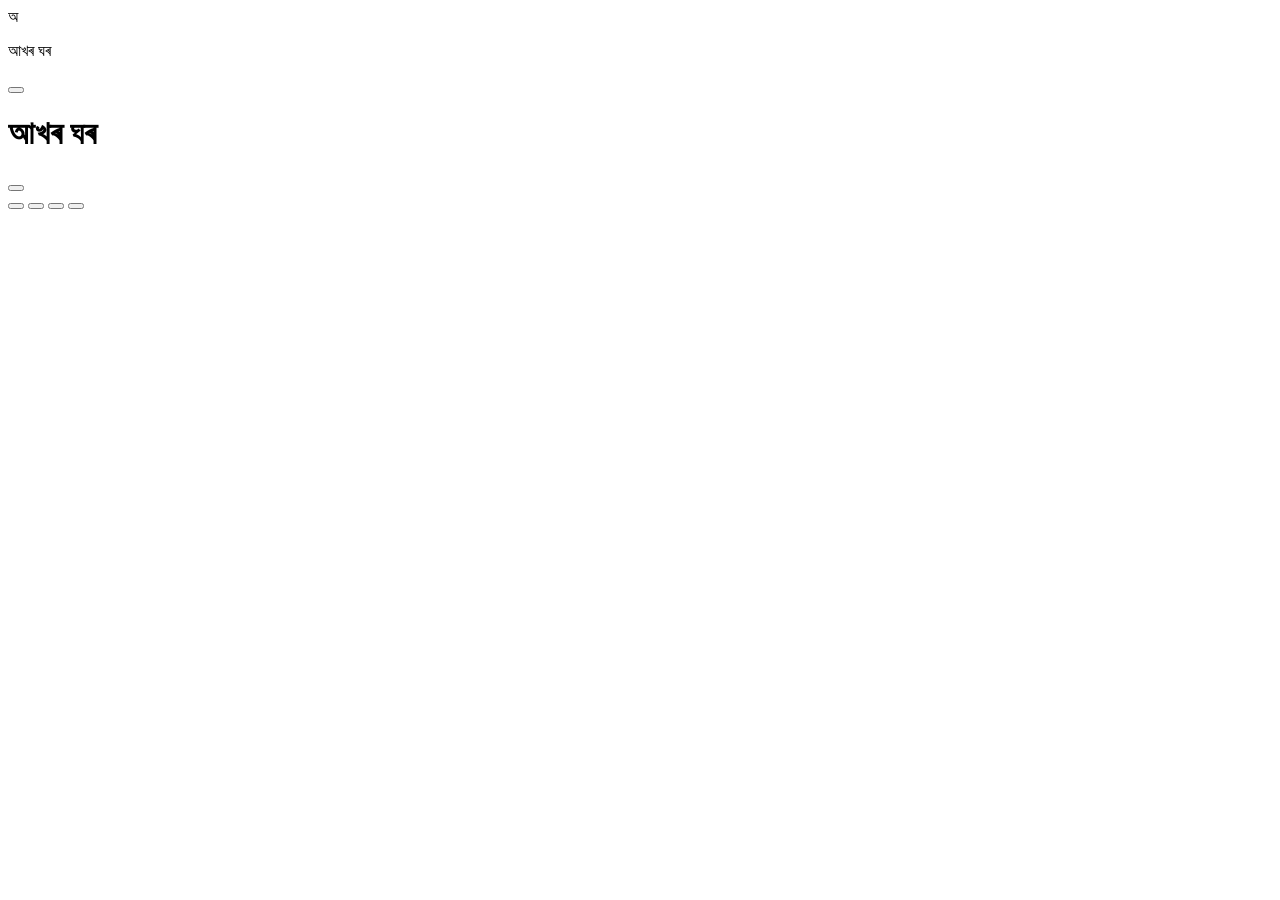
==== Index.html @ d5b70124 "Create Index.html" ====
<!-- index.html -->
<!DOCTYPE html>
<html lang="as">
<head>
    <meta charset="UTF-8">
    <meta name="viewport" content="width=device-width, initial-scale=1.0, viewport-fit=cover, maximum-scale=1.0, user-scalable=no">
    <meta name="theme-color" content="#FF5A52">
    <meta name="apple-mobile-web-app-capable" content="yes">
    <title>আখৰ ঘৰ</title>
    <link rel="manifest" href="manifest.json">
    <link rel="stylesheet" href="css/variables.css">
    <link rel="stylesheet" href="css/app.css">
    <link rel="stylesheet" href="css/components.css">
    <link rel="stylesheet" href="css/animations.css">
</head>
<body>
    <div id="splash-screen">
        <div class="splash-content">
            <div class="splash-logo">অ</div>
            <div class="loader-bar"><span></span></div>
            <p>আখৰ ঘৰ</p>
        </div>
    </div>

    <div id="app-shell">
        <header class="app-bar">
            <button id="menu-trigger" class="svg-icon-btn" data-icon="menu"></button>
            <h1 id="page-title">আখৰ ঘৰ</h1>
            <button id="audio-toggle" class="svg-icon-btn" data-icon="speaker"></button>
        </header>

        <main id="router-outlet"></main>

        <nav class="bottom-nav">
            <button class="nav-item active" data-link="home" id="nav-home"></button>
            <button class="nav-item" data-link="learn" id="nav-learn"></button>
            <button class="nav-item" data-link="games" id="nav-games"></button>
            <button class="nav-item" data-link="profile" id="nav-profile"></button>
        </nav>
    </div>

    <div id="drawer-overlay"></div>
    <aside id="app-drawer"></aside>

    <script type="module" src="js/app.js"></script>
    <script>
        if ('serviceWorker' in navigator) {
            navigator.serviceWorker.register('sw.js');
        }
    </script>
</body>
</html>
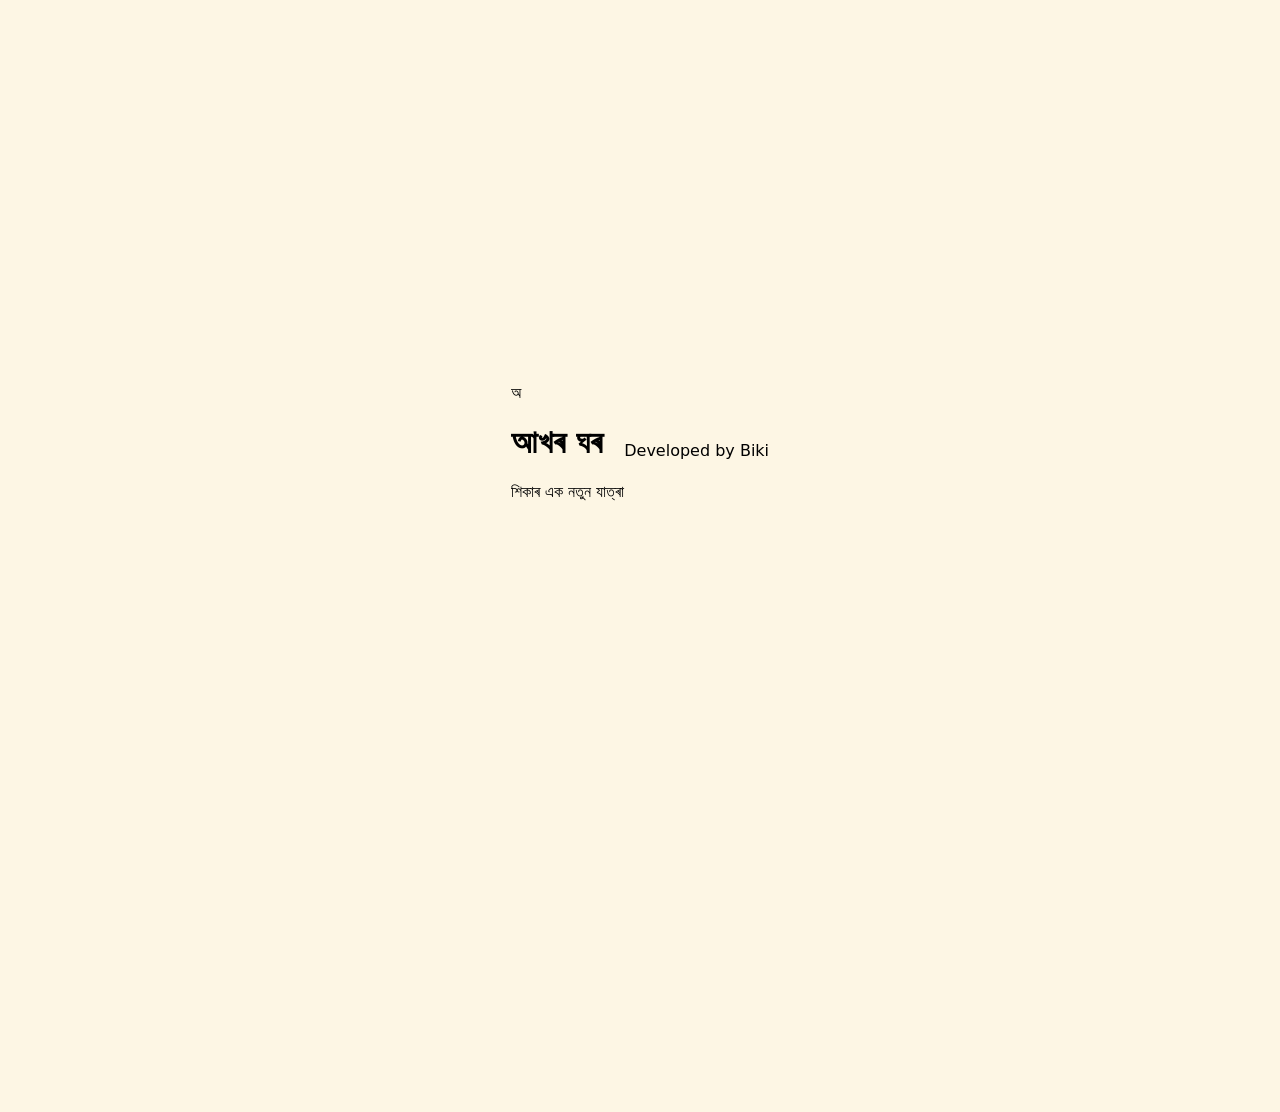
==== commit f0b7ba03: "Update Index.html" ====
--- a/Index.html
+++ b/Index.html
@@ -1,52 +1,114 @@
-<!-- index.html -->
 <!DOCTYPE html>
 <html lang="as">
 <head>
     <meta charset="UTF-8">
+    <!-- Critical: viewport-fit=cover handles the status bar/notch on modern Android/iOS -->
     <meta name="viewport" content="width=device-width, initial-scale=1.0, viewport-fit=cover, maximum-scale=1.0, user-scalable=no">
+    
+    <!-- App Identity -->
+    <title>আখৰ ঘৰ</title>
     <meta name="theme-color" content="#FF5A52">
-    <meta name="apple-mobile-web-app-capable" content="yes">
-    <title>আখৰ ঘৰ</title>
+    <meta name="description" content="শিশুৰ বাবে অসমীয়া ভাষা শিকাৰ ঘৰ">
+    
+    <!-- PWA & Mobile Fullscreen Tags -->
     <link rel="manifest" href="manifest.json">
-    <link rel="stylesheet" href="css/variables.css">
-    <link rel="stylesheet" href="css/app.css">
-    <link rel="stylesheet" href="css/components.css">
-    <link rel="stylesheet" href="css/animations.css">
+    <meta name="mobile-web-app-capable" content="yes">
+    <meta name="apple-mobile-web-app-status-bar-style" content="black-translucent">
+
+    <!-- Premium Stylesheets (Modular) -->
+    <link rel="stylesheet" href="css/variables.css">   <!-- Colors & Tokens -->
+    <link rel="stylesheet" href="css/app.css">         <!-- Layout & Nav -->
+    <link rel="stylesheet" href="css/components.css">  <!-- UI Elements -->
+    <link rel="stylesheet" href="css/animations.css">  <!-- Native Transitions -->
+
+    <style>
+        /* Immediate style to prevent white flash before CSS loads */
+        body { background-color: #FDF6E4; margin: 0; overflow: hidden; }
+    </style>
 </head>
-<body>
+<body class="native-mode">
+
+    <!-- 1. PREMIUM NATIVE SPLASH SCREEN -->
+    <!-- This is the first thing the user sees; hides the JS loading process -->
     <div id="splash-screen">
-        <div class="splash-content">
+        <div class="splash-container">
             <div class="splash-logo">অ</div>
-            <div class="loader-bar"><span></span></div>
-            <p>আখৰ ঘৰ</p>
+            <h1 class="splash-title">আখৰ ঘৰ</h1>
+            <div class="splash-loader">
+                <div class="loader-progress"></div>
+            </div>
+            <p class="splash-tagline">শিকাৰ এক নতুন যাত্ৰা</p>
         </div>
+        <div class="splash-footer">Developed by Biki</div>
     </div>
 
+    <!-- 2. MAIN APP CONTENT (The Shell) -->
     <div id="app-shell">
+        
+        <!-- Native-style App Bar -->
         <header class="app-bar">
-            <button id="menu-trigger" class="svg-icon-btn" data-icon="menu"></button>
-            <h1 id="page-title">আখৰ ঘৰ</h1>
-            <button id="audio-toggle" class="svg-icon-btn" data-icon="speaker"></button>
+            <button id="menu-trigger" class="icon-btn" data-icon="menu" aria-label="Menu"></button>
+            <div class="app-identity">
+                <span class="logo-small">অ</span>
+                <h1 id="page-title">আখৰ ঘৰ</h1>
+            </div>
+            <button id="audio-toggle" class="icon-btn" data-icon="speaker" aria-label="Toggle Sound"></button>
         </header>
 
-        <main id="router-outlet"></main>
+        <!-- ROUTER OUTLET: This is where pages (Home, Vowels, etc.) are injected -->
+        <main id="router-outlet" class="scroll-container"></main>
 
+        <!-- Premium Bottom Navigation -->
         <nav class="bottom-nav">
-            <button class="nav-item active" data-link="home" id="nav-home"></button>
-            <button class="nav-item" data-link="learn" id="nav-learn"></button>
-            <button class="nav-item" data-link="games" id="nav-games"></button>
-            <button class="nav-item" data-link="profile" id="nav-profile"></button>
+            <button class="nav-item active" data-link="home">
+                <div class="nav-icon" data-icon="home"></div>
+                <span>ঘৰ</span>
+            </button>
+            <button class="nav-item" data-link="vowels">
+                <div class="nav-icon" data-icon="learn"></div>
+                <span>শিকা</span>
+            </button>
+            <button class="nav-item" data-link="games">
+                <div class="nav-icon" data-icon="game"></div>
+                <span>খেল</span>
+            </button>
+            <button class="nav-item" data-link="profile">
+                <div class="nav-icon" data-icon="profile"></div>
+                <span>মই</span>
+            </button>
         </nav>
+
     </div>
 
-    <div id="drawer-overlay"></div>
-    <aside id="app-drawer"></aside>
+    <!-- 3. DRAWERS & OVERLAYS -->
+    <div id="drawer-overlay" class="overlay"></div>
+    <aside id="app-drawer" class="native-drawer">
+        <!-- Content injected by js/components/drawer.js -->
+    </aside>
 
+    <!-- UI Notification/Feedback Toast (For Quiz/Admin) -->
+    <div id="toast-container"></div>
+
+    <!-- 4. CORE SCRIPTS -->
+    <!-- Using type="module" allows the use of import/export for better architecture -->
     <script type="module" src="js/app.js"></script>
+
+    <!-- PWA Service Worker Registration -->
     <script>
         if ('serviceWorker' in navigator) {
-            navigator.serviceWorker.register('sw.js');
+            window.addEventListener('load', () => {
+                navigator.serviceWorker.register('./sw.js')
+                .then(reg => console.log('SW Registered'))
+                .catch(err => console.log('SW Failed', err));
+            });
         }
+
+        // Prevent typical browser "context menu" for a more native feel
+        document.addEventListener('contextmenu', event => event.preventDefault());
+        
+        // Prevent "Pull-to-refresh" on Chrome Android
+        document.body.style.overscrollBehaviorY = 'contain';
     </script>
+
 </body>
-</html>
+    </html>
--- a/css/variables.css
+++ b/css/variables.css
@@ -0,0 +1,23 @@
+/* css/variables.css */
+:root {
+    --primary: #FF5A52;
+    --primary-dark: #E8453D;
+    --secondary: #146B4B;
+    --accent: #F6C445;
+    --bg-cream: #FDF6E4;
+    --bg-paper: #FFFFFF;
+    --text-main: #1F2430;
+    --text-muted: #5B6070;
+    --shadow-premium: 0 12px 30px rgba(0,0,0,0.06);
+    --radius-xl: 32px;
+    --radius-lg: 24px;
+    --safe-top: env(safe-area-inset-top);
+    --safe-bottom: env(safe-area-inset-bottom);
+}
+
+* { box-sizing: border-box; -webkit-tap-highlight-color: transparent; }
+body, html { 
+    margin: 0; padding: 0; height: 100%; width: 100%; 
+    font-family: system-ui, sans-serif; background: var(--bg-cream);
+    overflow: hidden; position: fixed;
+}
--- a/css/app.css
+++ b/css/app.css
@@ -0,0 +1,128 @@
+/* Prevent all typical browser behaviors */
+* {
+    -webkit-user-select: none;
+    -webkit-touch-callout: none;
+    user-select: none;
+    outline: none;
+}
+
+html, body {
+    height: 100%;
+    overflow: hidden; /* No browser scroll */
+    background-color: var(--bg-cream);
+    position: fixed; /* Stops elastic bounce on iOS/Android WebView */
+    width: 100%;
+}
+
+#router-outlet {
+    height: calc(100vh - 130px); /* Adjust based on header/footer */
+    overflow-y: auto;
+    -webkit-overflow-scrolling: touch;
+    padding: 20px;
+}
+
+/* Premium Navigation Bar */
+.bottom-nav {
+    height: 70px;
+    background: var(--bg-nav);
+    display: flex;
+    justify-content: space-around;
+    align-items: center;
+    border-top: 1px solid rgba(0,0,0,0.05);
+    padding-bottom: var(--safe-bottom);
+    box-shadow: 0 -4px 20px rgba(0,0,0,0.03);
+}
+
+.nav-item svg {
+    width: 24px;
+    height: 24px;
+    margin-bottom: 4px;
+    transition: transform 0.3s cubic-bezier(0.175, 0.885, 0.32, 1.275);
+}
+
+.nav-item.active {
+    color: var(--primary);
+}
+
+.nav-item.active svg {
+    transform: scale(1.2);
+    stroke: var(--primary);
+}
+.banner {
+    background: linear-gradient(135deg, var(--primary), var(--primary-dark));
+    border-radius: var(--radius-xl);
+    padding: 30px;
+    color: white;
+    margin-bottom: 25px;
+    box-shadow: 0 10px 20px rgba(255, 90, 82, 0.2);
+}
+
+.module-grid {
+    display: grid;
+    grid-template-columns: 1fr 1fr;
+    gap: 15px;
+}
+
+.m-card {
+    border: none;
+    background: white;
+    padding: 20px;
+    border-radius: var(--radius-lg);
+    display: flex;
+    flex-direction: column;
+    align-items: flex-start;
+    text-align: left;
+    box-shadow: var(--shadow-premium);
+}
+
+.m-card.gold { border-bottom: 5px solid var(--accent); }
+.m-card.green { border-bottom: 5px solid var(--secondary); }
+
+.m-icon {
+    font-size: 28px;
+    margin-bottom: 10px;
+}
+
+.m-info b { display: block; font-size: 16px; color: var(--text-main); }
+.m-info span { font-size: 12px; color: var(--text-muted); }
+
+.fab-audio {
+    width: 70px;
+    height: 70px;
+    border-radius: 50%;
+    border: none;
+    background: var(--primary);
+    box-shadow: 0 8px 20px rgba(255, 90, 82, 0.3);
+    cursor: pointer;
+}
+/* Prevent Content Overlap with Bottom Nav */
+#router-outlet {
+    height: 100vh;
+    padding-top: 70px; /* Space for Header */
+    padding-bottom: 90px; /* Space for Nav */
+    overflow-y: auto;
+    -webkit-overflow-scrolling: touch;
+}
+
+/* Fix Splash Screen Overlay */
+#splash-screen {
+    position: fixed;
+    inset: 0;
+    z-index: 9999; /* Highest priority */
+    background: var(--bg-cream);
+    display: flex;
+    align-items: center;
+    justify-content: center;
+    transition: opacity 0.5s ease;
+}
+
+/* Native Card Feedback */
+.vowel-card:active, .m-card:active {
+    transform: scale(0.95);
+    background: #f8f8f8;
+}
+
+/* Hide Scrollbars for Native Look */
+#router-outlet::-webkit-scrollbar {
+    display: none;
+    }
--- a/css/components.css
+++ b/css/components.css
@@ -0,0 +1,144 @@
+/* Vowel Cards Grid */
+.vowel-grid {
+    display: grid;
+    grid-template-columns: repeat(3, 1fr);
+    gap: 16px;
+    padding-top: 10px;
+}
+
+.vowel-card {
+    background: var(--bg-paper);
+    aspect-ratio: 1/1.2;
+    border-radius: var(--radius-lg);
+    display: flex;
+    flex-direction: column;
+    align-items: center;
+    justify-content: center;
+    box-shadow: var(--shadow-premium);
+    border: 2px solid transparent;
+    transition: all 0.3s cubic-bezier(0.4, 0, 0.2, 1);
+    animation: slideUp 0.5s ease forwards;
+    animation-delay: var(--delay);
+    opacity: 0;
+}
+
+.vowel-card:active {
+    background: var(--bg-cream);
+    border-color: var(--primary);
+    transform: scale(0.92);
+}
+
+.v-letter {
+    font-size: 42px;
+    font-weight: 800;
+    color: var(--primary);
+}
+
+.v-footer {
+    font-size: 10px;
+    text-transform: uppercase;
+    letter-spacing: 1px;
+    margin-top: 10px;
+    color: var(--text-muted);
+}
+
+/* Tracing UI */
+.canvas-area {
+    position: relative;
+    background: #FFF;
+    border-radius: var(--radius-xl);
+    overflow: hidden;
+    box-shadow: inset 0 0 20px rgba(0,0,0,0.05);
+    border: 4px solid var(--accent);
+    height: 350px;
+}
+
+.guide-text {
+    position: absolute;
+    top: 50%;
+    left: 50%;
+    transform: translate(-50%, -50%);
+    font-size: 200px;
+    font-weight: 900;
+    color: rgba(0,0,0,0.05);
+    pointer-events: none;
+    z-index: 0;
+}
+
+#drawing-canvas {
+    position: relative;
+    z-index: 1;
+    touch-action: none;
+}
+
+/* Drawer Styling */
+#app-drawer {
+    position: fixed;
+    top: 0;
+    left: -300px; /* Hidden by default */
+    width: 280px;
+    height: 100%;
+    background: var(--bg-paper);
+    z-index: 1001;
+    transition: transform 0.3s cubic-bezier(0.4, 0, 0.2, 1);
+    display: flex;
+    flex-direction: column;
+    padding-top: var(--safe-top);
+}
+
+#app-drawer.open {
+    transform: translateX(300px);
+}
+
+#drawer-overlay {
+    position: fixed;
+    inset: 0;
+    background: rgba(0,0,0,0.4);
+    opacity: 0;
+    pointer-events: none;
+    z-index: 1000;
+    transition: opacity 0.3s ease;
+}
+
+#drawer-overlay.active {
+    opacity: 1;
+    pointer-events: auto;
+}
+
+.drawer-header {
+    padding: 30px 20px;
+    background: linear-gradient(135deg, var(--primary), var(--primary-dark));
+    color: white;
+}
+
+.drawer-logo {
+    width: 50px;
+    height: 50px;
+    background: white;
+    color: var(--primary);
+    border-radius: 12px;
+    display: flex;
+    align-items: center;
+    justify-content: center;
+    font-size: 24px;
+    font-weight: 900;
+    margin-bottom: 12px;
+}
+
+.drawer-item {
+    width: 100%;
+    padding: 16px 20px;
+    display: flex;
+    align-items: center;
+    gap: 15px;
+    border: none;
+    background: none;
+    font-size: 16px;
+    font-weight: 600;
+    color: var(--text-main);
+    text-align: left;
+}
+
+.drawer-item:active {
+    background: var(--bg-cream);
+    }
--- a/css/animations.css
+++ b/css/animations.css
@@ -0,0 +1,82 @@
+/* js/modules/games.js feedback animation */
+.quiz-overlay {
+    position: fixed;
+    inset: 0;
+    display: flex;
+    align-items: center;
+    justify-content: center;
+    background: rgba(255, 255, 255, 0.8);
+    backdrop-filter: blur(4px);
+    z-index: 1000;
+    animation: fadeIn 0.3s ease forwards;
+}
+
+.pop-icon {
+    width: 120px;
+    height: 120px;
+    stroke-width: 2;
+    fill: none;
+    transform: scale(0);
+    animation: popIn 0.5s cubic-bezier(0.175, 0.885, 0.32, 1.275) forwards;
+}
+
+.success .pop-icon { stroke: var(--secondary); }
+.error .pop-icon { stroke: var(--primary); }
+
+@keyframes popIn {
+    to { transform: scale(1); }
+}
+
+/* Page Transitions */
+.fade-in {
+    animation: slideInUp 0.4s cubic-bezier(0.4, 0, 0.2, 1) forwards;
+}
+
+@keyframes slideInUp {
+    from {
+        opacity: 0;
+        transform: translateY(20px);
+    }
+    to {
+        opacity: 1;
+        transform: translateY(0);
+    }
+}
+
+/* Correct/Wrong Option feedback */
+.opt-btn.correct {
+    background: var(--secondary) !important;
+    color: white !important;
+    border-color: var(--secondary);
+    animation: pulseCorrect 0.4s ease;
+}
+
+.opt-btn.wrong {
+    background: var(--primary) !important;
+    color: white !important;
+    animation: shakeError 0.4s ease;
+}
+
+@keyframes shakeError {
+    0%, 100% { transform: translateX(0); }
+    25% { transform: translateX(-10px); }
+    75% { transform: translateX(10px); }
+}
+/* Premium Haptic Feedback */
+.nav-item, .vowel-card, .num-card, .primary-btn {
+    transition: transform 0.1s cubic-bezier(0, 0, 0.2, 1);
+    cursor: pointer;
+}
+
+.nav-item:active, .vowel-card:active, .num-card:active {
+    transform: scale(0.92); /* Subtle shrink on press */
+    filter: brightness(0.9);
+}
+
+/* Smooth Page Reveal */
+#router-outlet {
+    transition: opacity 0.2s ease, transform 0.2s ease;
+}
+
+.fade-out { opacity: 0; transform: translateY(10px); }
+.fade-in { opacity: 1; transform: translateY(0); }
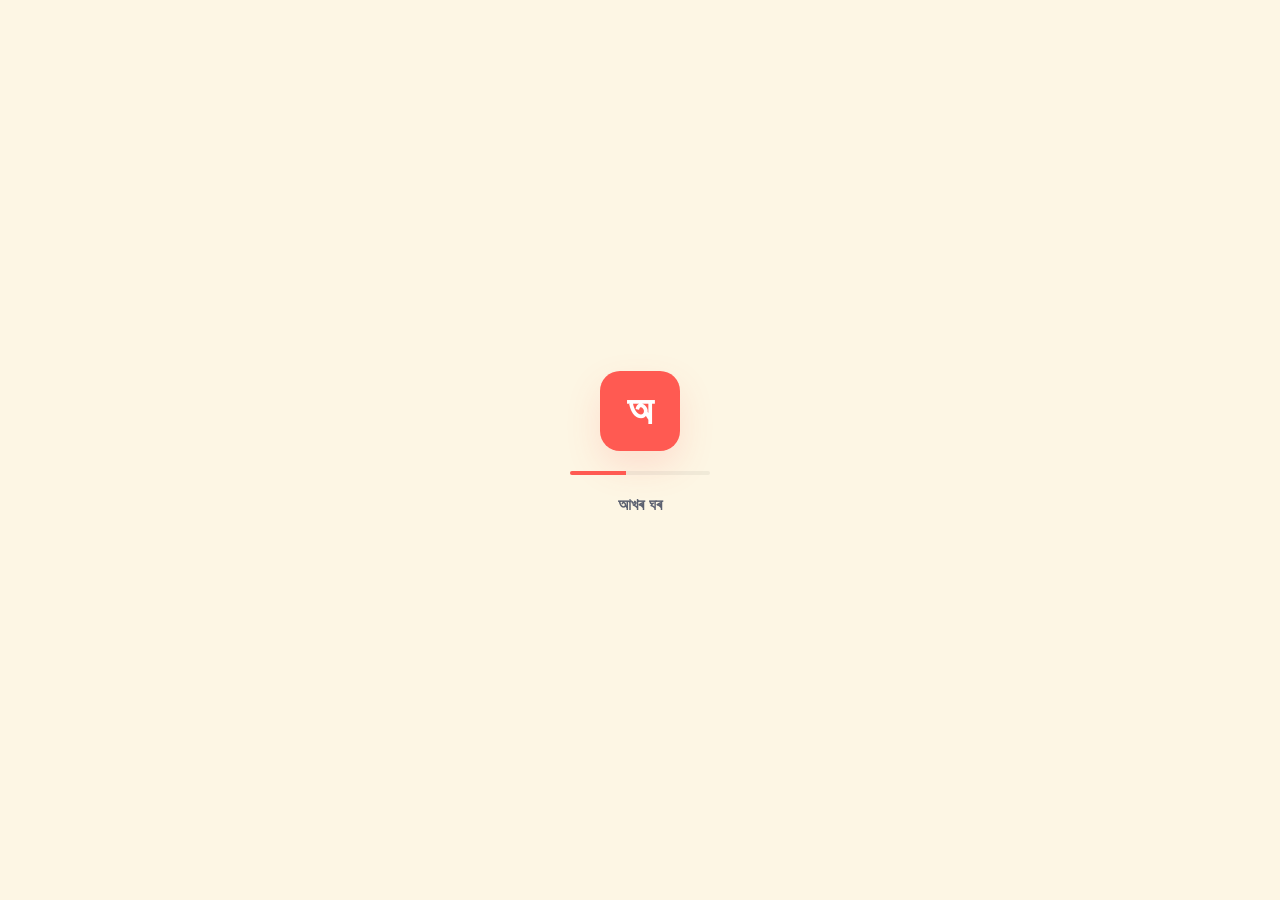
==== commit 85c4e214: "Update Index.html" ====
--- a/Index.html
+++ b/Index.html
@@ -2,113 +2,57 @@
 <html lang="as">
 <head>
     <meta charset="UTF-8">
-    <!-- Critical: viewport-fit=cover handles the status bar/notch on modern Android/iOS -->
     <meta name="viewport" content="width=device-width, initial-scale=1.0, viewport-fit=cover, maximum-scale=1.0, user-scalable=no">
+    <title>আখৰ ঘৰ</title>
+    <meta name="theme-color" content="#FF5A52" media="(prefers-color-scheme: light)">
+    <meta name="theme-color" content="#121418" media="(prefers-color-scheme: dark)">
     
-    <!-- App Identity -->
-    <title>আখৰ ঘৰ</title>
-    <meta name="theme-color" content="#FF5A52">
-    <meta name="description" content="শিশুৰ বাবে অসমীয়া ভাষা শিকাৰ ঘৰ">
+    <link rel="manifest" href="manifest.json">
     
-    <!-- PWA & Mobile Fullscreen Tags -->
-    <link rel="manifest" href="manifest.json">
-    <meta name="mobile-web-app-capable" content="yes">
-    <meta name="apple-mobile-web-app-status-bar-style" content="black-translucent">
+    <!-- CSS Connection -->
+    <link rel="stylesheet" href="css/variables.css">
+    <link rel="stylesheet" href="css/app.css">
+    <link rel="stylesheet" href="css/components.css">
+    <link rel="stylesheet" href="css/animations.css">
 
-    <!-- Premium Stylesheets (Modular) -->
-    <link rel="stylesheet" href="css/variables.css">   <!-- Colors & Tokens -->
-    <link rel="stylesheet" href="css/app.css">         <!-- Layout & Nav -->
-    <link rel="stylesheet" href="css/components.css">  <!-- UI Elements -->
-    <link rel="stylesheet" href="css/animations.css">  <!-- Native Transitions -->
-
-    <style>
-        /* Immediate style to prevent white flash before CSS loads */
-        body { background-color: #FDF6E4; margin: 0; overflow: hidden; }
-    </style>
+    <style>body { background-color: #FDF6E4; margin: 0; overflow: hidden; }</style>
 </head>
 <body class="native-mode">
 
-    <!-- 1. PREMIUM NATIVE SPLASH SCREEN -->
-    <!-- This is the first thing the user sees; hides the JS loading process -->
+    <!-- Native Splash Screen -->
     <div id="splash-screen">
-        <div class="splash-container">
-            <div class="splash-logo">অ</div>
-            <h1 class="splash-title">আখৰ ঘৰ</h1>
-            <div class="splash-loader">
-                <div class="loader-progress"></div>
-            </div>
-            <p class="splash-tagline">শিকাৰ এক নতুন যাত্ৰা</p>
-        </div>
-        <div class="splash-footer">Developed by Biki</div>
+        <div class="splash-logo">অ</div>
+        <div class="splash-loader"><div class="loader-progress"></div></div>
+        <p style="margin-top:20px; font-weight:700; color:#5B6070;">আখৰ ঘৰ</p>
     </div>
 
-    <!-- 2. MAIN APP CONTENT (The Shell) -->
+    <!-- App Shell -->
     <div id="app-shell">
-        
-        <!-- Native-style App Bar -->
         <header class="app-bar">
-            <button id="menu-trigger" class="icon-btn" data-icon="menu" aria-label="Menu"></button>
+            <button id="menu-trigger" class="icon-btn" data-icon="menu"></button>
             <div class="app-identity">
                 <span class="logo-small">অ</span>
                 <h1 id="page-title">আখৰ ঘৰ</h1>
             </div>
-            <button id="audio-toggle" class="icon-btn" data-icon="speaker" aria-label="Toggle Sound"></button>
+            <button id="audio-toggle" class="icon-btn" data-icon="speaker"></button>
         </header>
 
-        <!-- ROUTER OUTLET: This is where pages (Home, Vowels, etc.) are injected -->
-        <main id="router-outlet" class="scroll-container"></main>
+        <!-- Content Area -->
+        <main id="router-outlet" class="fade-in"></main>
 
-        <!-- Premium Bottom Navigation -->
+        <!-- Navigation -->
         <nav class="bottom-nav">
-            <button class="nav-item active" data-link="home">
-                <div class="nav-icon" data-icon="home"></div>
-                <span>ঘৰ</span>
-            </button>
-            <button class="nav-item" data-link="vowels">
-                <div class="nav-icon" data-icon="learn"></div>
-                <span>শিকা</span>
-            </button>
-            <button class="nav-item" data-link="games">
-                <div class="nav-icon" data-icon="game"></div>
-                <span>খেল</span>
-            </button>
-            <button class="nav-item" data-link="profile">
-                <div class="nav-icon" data-icon="profile"></div>
-                <span>মই</span>
-            </button>
+            <button class="nav-item active" data-link="home"><div class="nav-icon" data-icon="home"></div><span>ঘৰ</span></button>
+            <button class="nav-item" data-link="vowels"><div class="nav-icon" data-icon="learn"></div><span>শিকা</span></button>
+            <button class="nav-item" data-link="games"><div class="nav-icon" data-icon="game"></div><span>খেল</span></button>
+            <button class="nav-item" data-link="profile"><div class="nav-icon" data-icon="profile"></div><span>মই</span></button>
         </nav>
-
     </div>
 
-    <!-- 3. DRAWERS & OVERLAYS -->
     <div id="drawer-overlay" class="overlay"></div>
-    <aside id="app-drawer" class="native-drawer">
-        <!-- Content injected by js/components/drawer.js -->
-    </aside>
+    <aside id="app-drawer"></aside>
 
-    <!-- UI Notification/Feedback Toast (For Quiz/Admin) -->
-    <div id="toast-container"></div>
-
-    <!-- 4. CORE SCRIPTS -->
-    <!-- Using type="module" allows the use of import/export for better architecture -->
+    <!-- Main Logic -->
     <script type="module" src="js/app.js"></script>
-
-    <!-- PWA Service Worker Registration -->
-    <script>
-        if ('serviceWorker' in navigator) {
-            window.addEventListener('load', () => {
-                navigator.serviceWorker.register('./sw.js')
-                .then(reg => console.log('SW Registered'))
-                .catch(err => console.log('SW Failed', err));
-            });
-        }
-
-        // Prevent typical browser "context menu" for a more native feel
-        document.addEventListener('contextmenu', event => event.preventDefault());
-        
-        // Prevent "Pull-to-refresh" on Chrome Android
-        document.body.style.overscrollBehaviorY = 'contain';
-    </script>
-
 </body>
-    </html>
+</html>
--- a/css/variables.css
+++ b/css/variables.css
@@ -1,23 +1,70 @@
-/* css/variables.css */
 :root {
-    --primary: #FF5A52;
+    /* Brand Palette */
+    --primary: #FF5A52;       /* Red Accent */
     --primary-dark: #E8453D;
-    --secondary: #146B4B;
-    --accent: #F6C445;
-    --bg-cream: #FDF6E4;
+    --secondary: #146B4B;     /* Deep Green */
+    --accent: #F6C445;        /* Gold */
+    --bg-cream: #FDF6E4;      /* Background */
     --bg-paper: #FFFFFF;
+    
+    /* Semantic Colors */
+    --success: #5FCB78;
+    --error: #FF6F72;
     --text-main: #1F2430;
     --text-muted: #5B6070;
-    --shadow-premium: 0 12px 30px rgba(0,0,0,0.06);
+    
+    /* Native Shadows */
+    --shadow-sm: 0 4px 12px rgba(0,0,0,0.05);
+    --shadow-md: 0 10px 24px rgba(31,36,48,0.08);
+    --shadow-lg: 0 15px 35px rgba(255,90,82,0.15);
+    
+    /* Shapes */
     --radius-xl: 32px;
     --radius-lg: 24px;
+    --radius-md: 16px;
+    
+    /* Device Safe Areas */
     --safe-top: env(safe-area-inset-top);
     --safe-bottom: env(safe-area-inset-bottom);
+    
+
+@media (prefers-color-scheme: dark) {
+    :root {
+        /* Deep Dark Backgrounds */
+        --bg-cream: #121418;      /* Deep Charcoal instead of Cream */
+        --bg-paper: #1E2128;      /* Lighter Charcoal for cards */
+        --bg-nav: #1E2128;
+        
+        /* High Contrast Text */
+        --text-main: #FDF6E4;     /* Cream text for readability */
+        --text-muted: #8E95A2;    /* Soft grey */
+        
+        /* Adapt Shadows for Dark Mode */
+        --shadow-sm: 0 4px 12px rgba(0,0,0,0.3);
+        --shadow-md: 0 10px 24px rgba(0,0,0,0.5);
+        
+        /* Adjust Primary Colors for better contrast on dark */
+        --primary: #FF6F69;       /* Slightly softer red */
+        --secondary: #2AB885;     /* Brighter green */
+    }
+    
+    /* Native Dark Mode Tweaks */
+    .app-bar {
+        border-bottom: 1px solid rgba(255,255,255,0.05);
+    }
+    
+    .bottom-nav {
+        border-top: 1px solid rgba(255,255,255,0.05);
+        background: #1E2128;
+    }
+    
+    .m-card {
+        background: #1E2128;
+    }
+
+    input, .canvas-area {
+        background: #1A1D23;
+        border-color: #2AB885;
+    }
 }
-
-* { box-sizing: border-box; -webkit-tap-highlight-color: transparent; }
-body, html { 
-    margin: 0; padding: 0; height: 100%; width: 100%; 
-    font-family: system-ui, sans-serif; background: var(--bg-cream);
-    overflow: hidden; position: fixed;
 }
--- a/css/app.css
+++ b/css/app.css
@@ -1,96 +1,116 @@
-/* Prevent all typical browser behaviors */
 * {
-    -webkit-user-select: none;
+    box-sizing: border-box;
+    -webkit-tap-highlight-color: transparent;
     -webkit-touch-callout: none;
-    user-select: none;
-    outline: none;
+    user-select: none; /* Prevents text selection like an app */
 }
 
-html, body {
+body, html {
+    margin: 0;
+    padding: 0;
     height: 100%;
-    overflow: hidden; /* No browser scroll */
-    background-color: var(--bg-cream);
-    position: fixed; /* Stops elastic bounce on iOS/Android WebView */
     width: 100%;
+    overflow: hidden; /* Prevent body scroll */
+    background: var(--bg-cream);
+    font-family: 'Hind Siliguri', 'Noto Sans Bengali', system-ui, sans-serif;
+    color: var(--text-main);
 }
 
-#router-outlet {
-    height: calc(100vh - 130px); /* Adjust based on header/footer */
-    overflow-y: auto;
-    -webkit-overflow-scrolling: touch;
-    padding: 20px;
+#app-shell {
+    display: flex;
+    flex-direction: column;
+    height: 100vh;
 }
 
-/* Premium Navigation Bar */
+/* Fixed Header */
+.app-bar {
+    height: calc(60px + var(--safe-top));
+    padding-top: var(--safe-top);
+    background: var(--bg-paper);
+    display: flex;
+    align-items: center;
+    justify-content: space-between;
+    padding-left: 16px;
+    padding-right: 16px;
+    box-shadow: var(--shadow-sm);
+    z-index: 100;
+}
+
+.app-identity {
+    display: flex;
+    align-items: center;
+    gap: 10px;
+}
+
+.logo-small {
+    background: var(--primary);
+    color: white;
+    width: 32px;
+    height: 32px;
+    border-radius: 8px;
+    display: flex;
+    align-items: center;
+    justify-content: center;
+    font-weight: 900;
+}
+
+.app-bar h1 {
+    font-size: 18px;
+    margin: 0;
+    color: var(--secondary);
+}
+
+/* Scrollable Content Area */
+#router-outlet {
+    flex: 1;
+    overflow-y: auto;
+    padding: 20px;
+    -webkit-overflow-scrolling: touch; /* Smooth iOS-like scroll */
+}
+
+#router-outlet::-webkit-scrollbar {
+    display: none; /* Hide scrollbar for native look */
+}
+
+/* Fixed Bottom Navigation */
 .bottom-nav {
-    height: 70px;
-    background: var(--bg-nav);
+    height: calc(70px + var(--safe-bottom));
+    padding-bottom: var(--safe-bottom);
+    background: var(--bg-nav, #ffffff);
     display: flex;
     justify-content: space-around;
     align-items: center;
+    box-shadow: 0 -4px 20px rgba(0,0,0,0.03);
     border-top: 1px solid rgba(0,0,0,0.05);
-    padding-bottom: var(--safe-bottom);
-    box-shadow: 0 -4px 20px rgba(0,0,0,0.03);
 }
 
-.nav-item svg {
-    width: 24px;
-    height: 24px;
-    margin-bottom: 4px;
-    transition: transform 0.3s cubic-bezier(0.175, 0.885, 0.32, 1.275);
+.nav-item {
+    border: none;
+    background: none;
+    display: flex;
+    flex-direction: column;
+    align-items: center;
+    gap: 4px;
+    color: var(--text-muted);
+    font-size: 11px;
+    font-weight: 700;
+    flex: 1;
 }
 
 .nav-item.active {
     color: var(--primary);
 }
 
-.nav-item.active svg {
-    transform: scale(1.2);
-    stroke: var(--primary);
-}
-.banner {
-    background: linear-gradient(135deg, var(--primary), var(--primary-dark));
-    border-radius: var(--radius-xl);
-    padding: 30px;
-    color: white;
-    margin-bottom: 25px;
-    box-shadow: 0 10px 20px rgba(255, 90, 82, 0.2);
+.nav-icon svg {
+    width: 24px;
+    height: 24px;
+    transition: transform 0.2s cubic-bezier(0.175, 0.885, 0.32, 1.275);
 }
 
-.module-grid {
-    display: grid;
-    grid-template-columns: 1fr 1fr;
-    gap: 15px;
-}
-
-.m-card {
-    border: none;
-    background: white;
-    padding: 20px;
-    border-radius: var(--radius-lg);
-    display: flex;
-    flex-direction: column;
-    align-items: flex-start;
-    text-align: left;
-    box-shadow: var(--shadow-premium);
-}
-
-.m-card.gold { border-bottom: 5px solid var(--accent); }
-.m-card.green { border-bottom: 5px solid var(--secondary); }
-
-.m-icon {
-    font-size: 28px;
-    margin-bottom: 10px;
-}
-
-.m-info b { display: block; font-size: 16px; color: var(--text-main); }
-.m-info span { font-size: 12px; color: var(--text-muted); }
-
-.fab-audio {
-    width: 70px;
-    height: 70px;
-    border-radius: 50%;
-    border: none;
+.nav-item.active svg {
+    transform: scale(1.15) translateY(-2px);
+    stroke: var(--primary);
+}    border: none;
     background: var(--primary);
     box-shadow: 0 8px 20px rgba(255, 90, 82, 0.3);
     cursor: pointer;
--- a/css/components.css
+++ b/css/components.css
@@ -1,144 +1,88 @@
-/* Vowel Cards Grid */
-.vowel-grid {
-    display: grid;
-    grid-template-columns: repeat(3, 1fr);
-    gap: 16px;
-    padding-top: 10px;
-}
-
-.vowel-card {
-    background: var(--bg-paper);
-    aspect-ratio: 1/1.2;
-    border-radius: var(--radius-lg);
+/* Splash Screen */
+#splash-screen {
+    position: fixed;
+    inset: 0;
+    z-index: 9999;
+    background: var(--bg-cream);
     display: flex;
     flex-direction: column;
     align-items: center;
     justify-content: center;
-    box-shadow: var(--shadow-premium);
-    border: 2px solid transparent;
-    transition: all 0.3s cubic-bezier(0.4, 0, 0.2, 1);
-    animation: slideUp 0.5s ease forwards;
-    animation-delay: var(--delay);
-    opacity: 0;
 }
 
-.vowel-card:active {
-    background: var(--bg-cream);
-    border-color: var(--primary);
-    transform: scale(0.92);
-}
-
-.v-letter {
-    font-size: 42px;
-    font-weight: 800;
-    color: var(--primary);
-}
-
-.v-footer {
-    font-size: 10px;
-    text-transform: uppercase;
-    letter-spacing: 1px;
-    margin-top: 10px;
-    color: var(--text-muted);
-}
-
-/* Tracing UI */
-.canvas-area {
-    position: relative;
-    background: #FFF;
-    border-radius: var(--radius-xl);
-    overflow: hidden;
-    box-shadow: inset 0 0 20px rgba(0,0,0,0.05);
-    border: 4px solid var(--accent);
-    height: 350px;
-}
-
-.guide-text {
-    position: absolute;
-    top: 50%;
-    left: 50%;
-    transform: translate(-50%, -50%);
-    font-size: 200px;
+.splash-logo {
+    width: 80px;
+    height: 80px;
+    background: var(--primary);
+    color: white;
+    font-size: 40px;
     font-weight: 900;
-    color: rgba(0,0,0,0.05);
-    pointer-events: none;
-    z-index: 0;
-}
-
-#drawing-canvas {
-    position: relative;
-    z-index: 1;
-    touch-action: none;
-}
-
-/* Drawer Styling */
-#app-drawer {
-    position: fixed;
-    top: 0;
-    left: -300px; /* Hidden by default */
-    width: 280px;
-    height: 100%;
-    background: var(--bg-paper);
-    z-index: 1001;
-    transition: transform 0.3s cubic-bezier(0.4, 0, 0.2, 1);
-    display: flex;
-    flex-direction: column;
-    padding-top: var(--safe-top);
-}
-
-#app-drawer.open {
-    transform: translateX(300px);
-}
-
-#drawer-overlay {
-    position: fixed;
-    inset: 0;
-    background: rgba(0,0,0,0.4);
-    opacity: 0;
-    pointer-events: none;
-    z-index: 1000;
-    transition: opacity 0.3s ease;
-}
-
-#drawer-overlay.active {
-    opacity: 1;
-    pointer-events: auto;
-}
-
-.drawer-header {
-    padding: 30px 20px;
-    background: linear-gradient(135deg, var(--primary), var(--primary-dark));
-    color: white;
-}
-
-.drawer-logo {
-    width: 50px;
-    height: 50px;
-    background: white;
-    color: var(--primary);
-    border-radius: 12px;
+    border-radius: 20px;
     display: flex;
     align-items: center;
     justify-content: center;
-    font-size: 24px;
-    font-weight: 900;
-    margin-bottom: 12px;
+    box-shadow: var(--shadow-lg);
+    margin-bottom: 20px;
 }
 
-.drawer-item {
-    width: 100%;
-    padding: 16px 20px;
-    display: flex;
-    align-items: center;
-    gap: 15px;
-    border: none;
-    background: none;
-    font-size: 16px;
-    font-weight: 600;
-    color: var(--text-main);
-    text-align: left;
+.splash-loader {
+    width: 140px;
+    height: 4px;
+    background: rgba(0,0,0,0.05);
+    border-radius: 10px;
+    overflow: hidden;
 }
 
-.drawer-item:active {
-    background: var(--bg-cream);
-    }
+.loader-progress {
+    width: 40%;
+    height: 100%;
+    background: var(--primary);
+    animation: loading 1.5s infinite ease-in-out;
+}
+
+@keyframes loading {
+    0% { transform: translateX(-100%); }
+    100% { transform: translateX(250%); }
+}
+
+/* Premium Module Cards (Home) */
+.m-grid {
+    display: grid;
+    grid-template-columns: 1fr 1fr;
+    gap: 16px;
+}
+
+.m-card {
+    background: var(--bg-paper);
+    padding: 24px 16px;
+    border-radius: var(--radius-lg);
+    box-shadow: var(--shadow-md);
+    border: none;
+    text-align: left;
+    display: flex;
+    flex-direction: column;
+    gap: 12px;
+}
+
+.m-card:active {
+    transform: scale(0.96); /* Native haptic effect */
+    background: #FAFAFA;
+}
+
+/* SVG Icon Buttons */
+.icon-btn {
+    background: none;
+    border: none;
+    padding: 8px;
+    border-radius: 12px;
+    color: var(--text-main);
+}
+
+.icon-btn:active {
+    background: rgba(0,0,0,0.05);
+}
+
+.icon-btn svg {
+    width: 24px;
+    height: 24px;
+}
--- a/css/animations.css
+++ b/css/animations.css
@@ -1,33 +1,10 @@
-/* js/modules/games.js feedback animation */
-.quiz-overlay {
-    position: fixed;
-    inset: 0;
-    display: flex;
-    align-items: center;
-    justify-content: center;
-    background: rgba(255, 255, 255, 0.8);
-    backdrop-filter: blur(4px);
-    z-index: 1000;
-    animation: fadeIn 0.3s ease forwards;
+/* Page Transitions */
+.fade-out {
+    opacity: 0;
+    transform: translateY(10px);
+    transition: opacity 0.2s ease, transform 0.2s ease;
 }
 
-.pop-icon {
-    width: 120px;
-    height: 120px;
-    stroke-width: 2;
-    fill: none;
-    transform: scale(0);
-    animation: popIn 0.5s cubic-bezier(0.175, 0.885, 0.32, 1.275) forwards;
-}
-
-.success .pop-icon { stroke: var(--secondary); }
-.error .pop-icon { stroke: var(--primary); }
-
-@keyframes popIn {
-    to { transform: scale(1); }
-}
-
-/* Page Transitions */
 .fade-in {
     animation: slideInUp 0.4s cubic-bezier(0.4, 0, 0.2, 1) forwards;
 }
@@ -43,40 +20,30 @@
     }
 }
 
-/* Correct/Wrong Option feedback */
-.opt-btn.correct {
-    background: var(--secondary) !important;
-    color: white !important;
-    border-color: var(--secondary);
-    animation: pulseCorrect 0.4s ease;
+/* Quiz Overlay */
+.overlay {
+    position: fixed;
+    inset: 0;
+    background: rgba(0,0,0,0.3);
+    backdrop-filter: blur(4px);
+    z-index: 1000;
+    opacity: 0;
+    pointer-events: none;
+    transition: opacity 0.3s ease;
 }
 
-.opt-btn.wrong {
-    background: var(--primary) !important;
-    color: white !important;
-    animation: shakeError 0.4s ease;
+.overlay.active {
+    opacity: 1;
+    pointer-events: auto;
 }
 
-@keyframes shakeError {
-    0%, 100% { transform: translateX(0); }
-    25% { transform: translateX(-10px); }
-    75% { transform: translateX(10px); }
-}
-/* Premium Haptic Feedback */
-.nav-item, .vowel-card, .num-card, .primary-btn {
-    transition: transform 0.1s cubic-bezier(0, 0, 0.2, 1);
-    cursor: pointer;
+/* Shaking Error Effect */
+.shake {
+    animation: shakeAnim 0.4s ease-in-out;
 }
 
-.nav-item:active, .vowel-card:active, .num-card:active {
-    transform: scale(0.92); /* Subtle shrink on press */
-    filter: brightness(0.9);
+@keyframes shakeAnim {
+    0%, 100% { transform: translateX(0); }
+    25% { transform: translateX(-8px); }
+    75% { transform: translateX(8px); }
 }
-
-/* Smooth Page Reveal */
-#router-outlet {
-    transition: opacity 0.2s ease, transform 0.2s ease;
-}
-
-.fade-out { opacity: 0; transform: translateY(10px); }
-.fade-in { opacity: 1; transform: translateY(0); }
